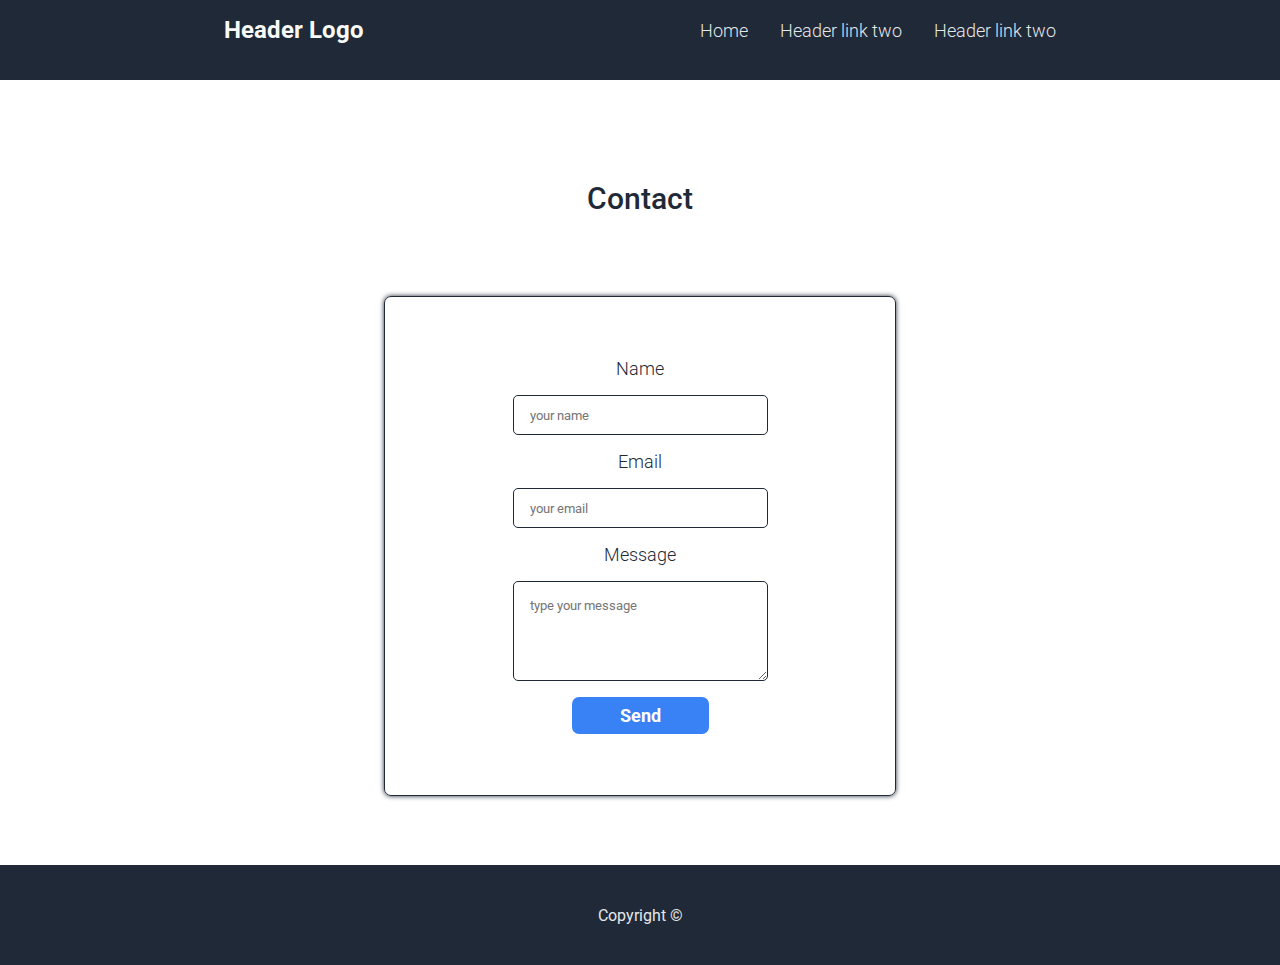
==== src/pages/contact.html @ 3f45eab5 "adding a contact page" ====
<!DOCTYPE html>
<html lang="en">

<head>
    <meta charset="UTF-8">
    <meta http-equiv="X-UA-Compatible" content="IE=edge">
    <meta name="viewport" content="width=device-width, initial-scale=1.0">
    <link rel="stylesheet" href="../css/contact.css">
    <link rel="preconnect" href="https://fonts.googleapis.com">
    <link rel="preconnect" href="https://fonts.gstatic.com" crossorigin>
    <link
        href="https://fonts.googleapis.com/css2?family=Roboto:ital,wght@0,400;0,500;0,700;1,300;1,400;1,500;1,700&display=swap"
        rel="stylesheet">
    <title>Contact</title>
</head>

<body>
    <header class="header">
        <nav class="nav">
            <section class="nav__content">
                <article class="nav__logo">
                    <span>Header Logo</span>
                </article>
                <article class="nav__menu">
                    <ul>
                        <li><a href="../../index.html">Home</a></li>
                        <li><a href="#">Header link two</a></li>
                        <li><a href="#">Header link two</a></li>
                    </ul>
                </article>
            </section>
        </nav>
    </header>
    <section class="outer__section">
        <h1>Contact</h1>
        <section class="form__section">
            <form>
                <label for="POST-name">Name</label>
                <input id="POST-name" type="text" name="name" placeholder="your name">
                <label for="POST-email">Email</label>
                <input id="POST-email" type="text" name="email" placeholder="your email">
                <label for="POST-message">Message</label>
                <textarea id="POST-message" placeholder="type your message"></textarea>
                <button type="submit">Send</button>
            </form>

        </section>
    </section>

    <footer>
        Copyright ©
    </footer>
</body>

</html>
---- src/css/contact.css ----
* {
    font-family: 'Roboto', sans-serif;
    margin: 0;
    box-sizing: border-box;
    padding: 0;
}


.header {
    display: flex;
    flex-direction: column;
    width: 100%;
    background-color: #1F2937;
    gap: 5rem;
    height: 80px;
}

.nav {
    display: flex;
    align-items: center;
    width: 100%;
    justify-content: center;
    background-color: #1F2937;
    padding-top: 1rem;
    padding-bottom: 1rem;
}
.nav__content {
    width: 65%;
    display: flex;
    justify-content: space-between;
}

.nav__logo {
    font-size: 24px;
    color: #F9FAF8;
    font-weight: bold;
}

.nav__menu, ul, a {
    display: flex;
    gap: 2rem;
    list-style: none;
    font-size: 18px;
    color: #E5E7EB;
    text-decoration: none;
    font-weight: 300;
    justify-content: center;
    align-items: center;
}

.outer__section {
    display: flex;
    flex-direction: column;
    width: 100%;
    align-items: center;
    justify-content: center;
    height: 785px;
}

.form__section {
    display: flex;
    width: 40%;
    border: 1px solid #1F2937;
    border-radius: 7px;
    height: 500px;
    margin-top: 5rem;
    box-shadow: 0px 0px 5px #1F2937;

}
h1 {
    font-size: 30px;
    color: #1F2937;
    font-weight: 500;
    margin-top: 2rem;
}

form {
    display: flex;
    flex-direction: column;
    width: 100%;
    align-items: center;
    justify-content: center;
    gap: 1rem;
}

label {
    font-size: 18px;
    color: #1F2937;
    font-weight: 300;
}

input {
    width: 50%;
    height: 40px;
    border: 1px solid #1F2937;
    border-radius: 5px;
    padding-left: 1rem;
}

textarea {
    width: 50%;
    height: 100px;
    border: 1px solid #1F2937;
    border-radius: 5px;
    padding-left: 1rem;
    padding-top: 1rem;
}

textarea:focus, input:focus {
    outline: none !important;
    border:1px solid #3882F6;
}

button {
    padding: 0.5rem 3rem 0.5rem 3rem;
    color: white;
    background-color: #3882F6;
    border: #3882F6;
    border-radius: 7px;
    font-size: 18px;
    font-weight: bold;
    cursor: pointer;
}

footer {
    width: 100%;
    display: flex;
    align-items: center;
    justify-content: center;
    background-color: #1F2937;
    color: #E5E7EB;
    height: 100px;
}
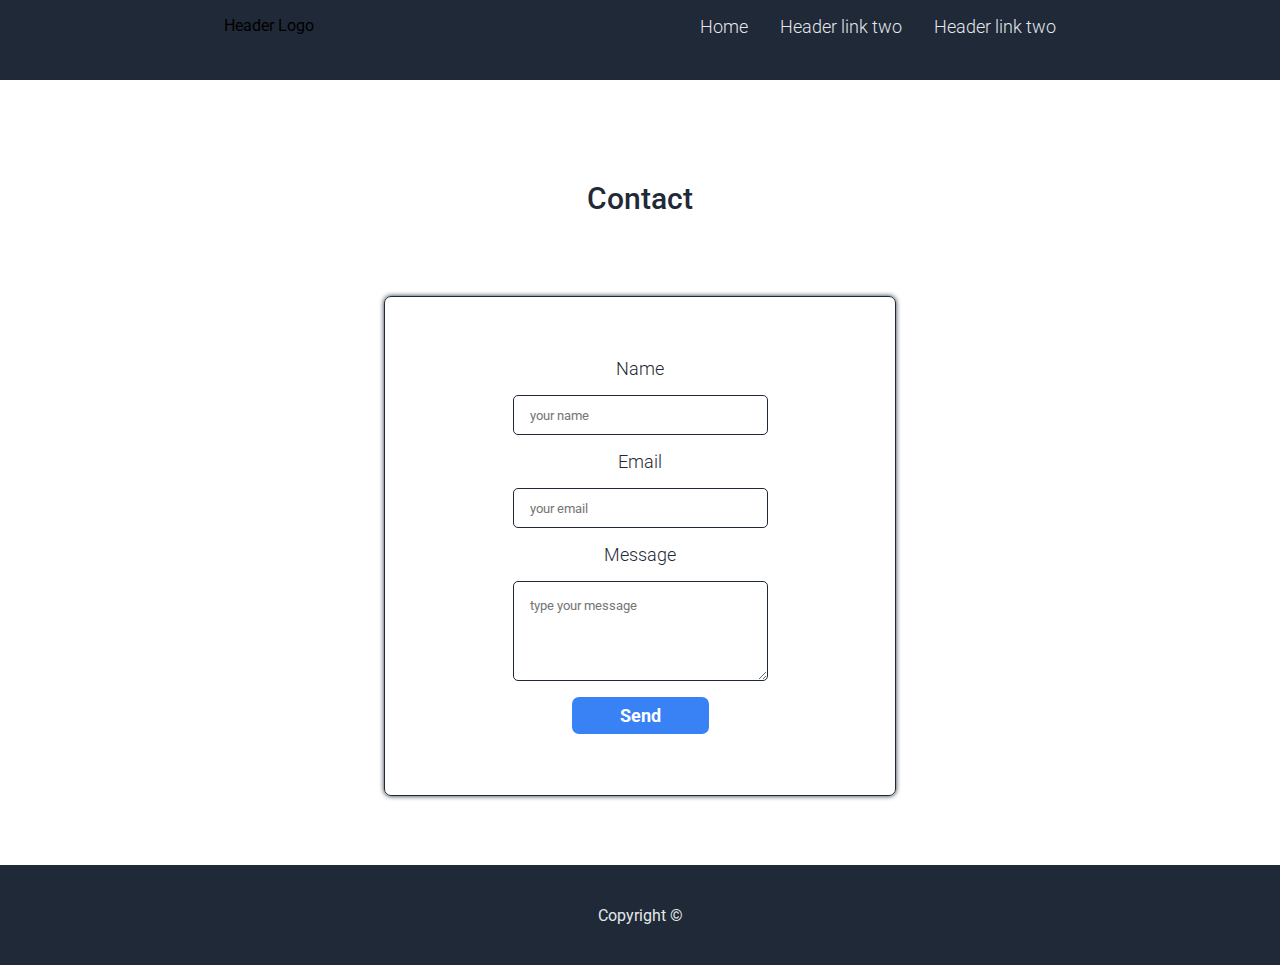
==== commit e5e9cbe3: "fixing nav" ====
--- a/src/pages/contact.html
+++ b/src/pages/contact.html
@@ -17,23 +17,20 @@
 <body>
     <header class="header">
         <nav class="nav">
-            <section class="nav__content">
-                <article class="nav__logo">
-                    <span>Header Logo</span>
-                </article>
-                <article class="nav__menu">
-                    <ul>
-                        <li><a href="../../index.html">Home</a></li>
-                        <li><a href="#">Header link two</a></li>
-                        <li><a href="#">Header link two</a></li>
-                    </ul>
-                </article>
-            </section>
+            <div class="nav__content">
+                <span>Header Logo</span>
+                <ul class="nav__menu">
+                    <li><a href="../../index.html">Home</a></li>
+                    <li><a href="#">Header link two</a></li>
+                    <li><a href="#">Header link two</a></li>
+                </ul>
+            </div>
         </nav>
     </header>
+
     <section class="outer__section">
         <h1>Contact</h1>
-        <section class="form__section">
+        <div class="form__section">
             <form>
                 <label for="POST-name">Name</label>
                 <input id="POST-name" type="text" name="name" placeholder="your name">
@@ -44,7 +41,7 @@
                 <button type="submit">Send</button>
             </form>
 
-        </section>
+        </div>
     </section>
 
     <footer>
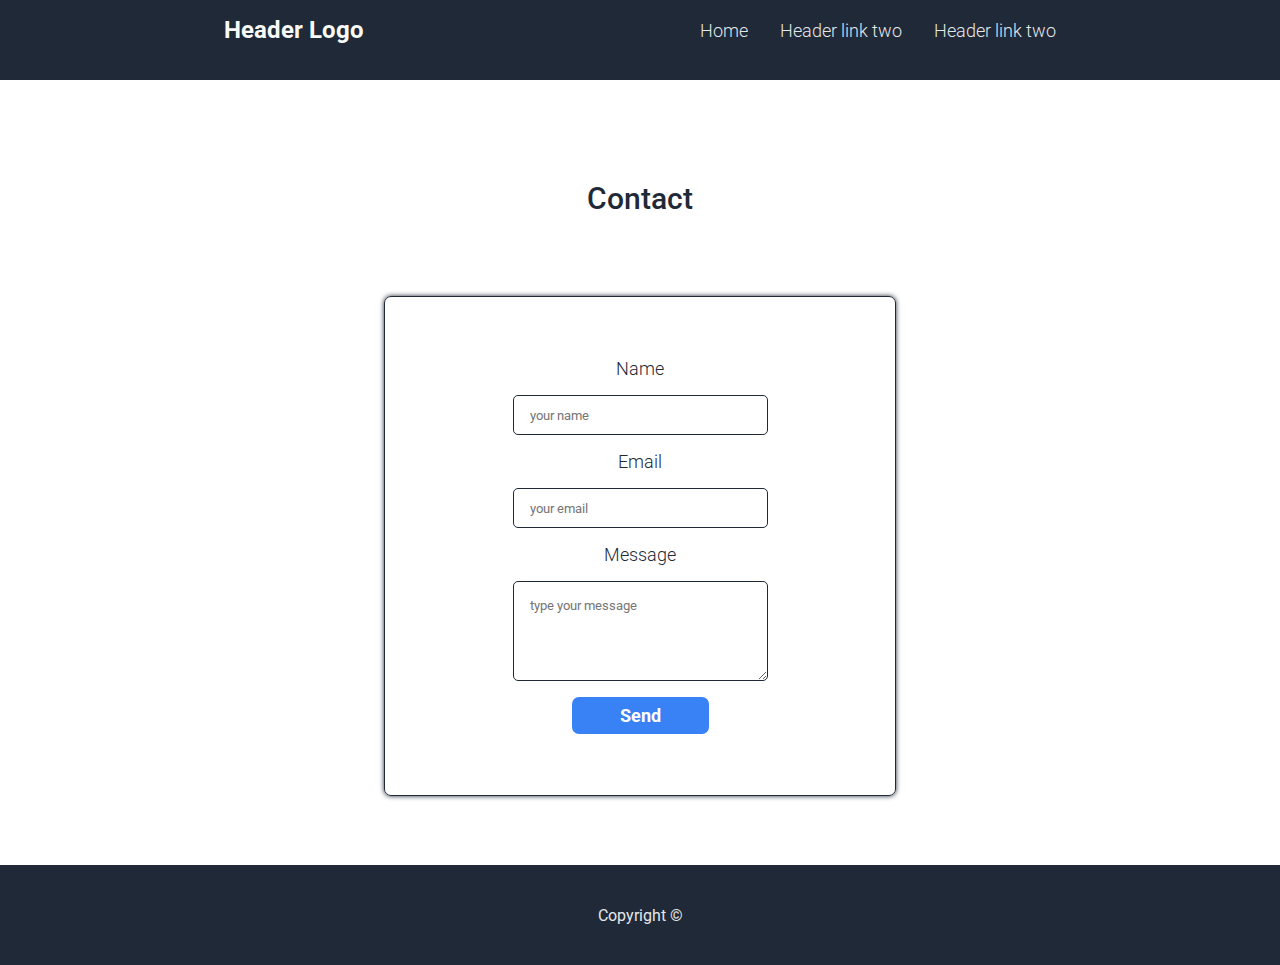
==== commit 6ce5ea4a: "fixing nav" ====
--- a/src/pages/contact.html
+++ b/src/pages/contact.html
@@ -18,7 +18,7 @@
     <header class="header">
         <nav class="nav">
             <div class="nav__content">
-                <span>Header Logo</span>
+                <span class="nav__logo">Header Logo</span>
                 <ul class="nav__menu">
                     <li><a href="../../index.html">Home</a></li>
                     <li><a href="#">Header link two</a></li>
